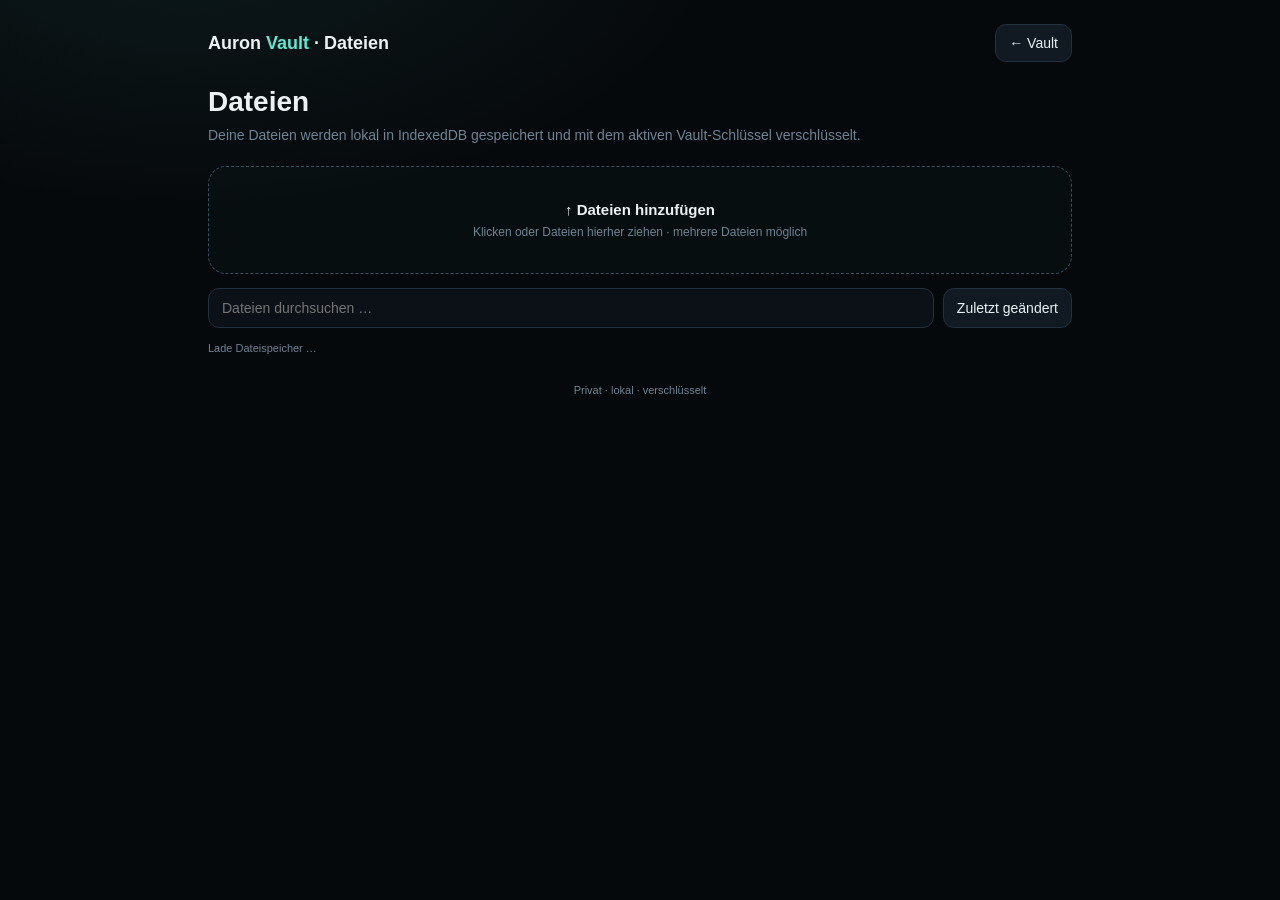
==== files.html @ fe922ca8 "Add dedicated Files page" ====
<!doctype html>
<html lang="de">
<head>
<meta charset="UTF-8">
<meta name="viewport" content="width=device-width,initial-scale=1,maximum-scale=1,viewport-fit=cover">
<title>Auron Vault — Dateien</title>
<style>
:root{--bg:#06090c;--bg1:#0b1117;--bg2:#111a22;--line:#223140;--text:#eaf2f4;--muted:#6d8494;--accent:#5eead4;--danger:#ff5c72}
*{box-sizing:border-box}body{margin:0;background:radial-gradient(900px 500px at 15% -10%,rgba(94,234,212,.08),transparent 60%),var(--bg);color:var(--text);font:14px -apple-system,BlinkMacSystemFont,"Segoe UI",sans-serif;min-height:100vh}
.app{max-width:900px;margin:auto;padding:24px 18px 100px}.top{display:flex;align-items:center;justify-content:space-between;gap:12px;margin-bottom:24px}.brand{font-weight:750;font-size:18px}.brand b{color:var(--accent)}button,input{font:inherit}.btn{border:1px solid var(--line);background:var(--bg2);color:var(--text);border-radius:11px;padding:10px 13px;cursor:pointer}.btn:hover{border-color:var(--accent)}.primary{background:var(--accent);color:#04211c;border-color:var(--accent);font-weight:700}
h1{font-size:28px;margin:0 0 7px}.sub{color:var(--muted);line-height:1.5;margin:0 0 20px}.drop{border:1px dashed #38505f;border-radius:18px;padding:34px 18px;text-align:center;background:rgba(94,234,212,.025);cursor:pointer}.drop.drag{border-color:var(--accent);background:rgba(94,234,212,.07)}.drop strong{display:block;font-size:15px;margin-bottom:5px}.drop span{font-size:12px;color:var(--muted)}.toolbar{display:flex;gap:9px;margin:14px 0;flex-wrap:wrap}.search{flex:1;min-width:200px;background:var(--bg1);border:1px solid var(--line);border-radius:11px;color:var(--text);padding:11px 13px;outline:none}.search:focus{border-color:var(--accent)}.meta{color:var(--muted);font-size:11px;margin:8px 0 12px}.list{display:flex;flex-direction:column;gap:8px}.row{display:flex;align-items:center;gap:12px;padding:13px;background:var(--bg1);border:1px solid var(--line);border-radius:15px}.icon{width:42px;height:42px;border-radius:12px;background:var(--bg2);display:grid;place-items:center;color:var(--accent);flex:none}.main{min-width:0;flex:1}.name{font-weight:650;overflow:hidden;text-overflow:ellipsis;white-space:nowrap}.info{font-size:11px;color:var(--muted);margin-top:4px}.actions{display:flex;gap:6px}.danger{color:var(--danger)}.empty{text-align:center;padding:45px 15px;border:1px solid var(--line);border-radius:18px;color:var(--muted)}.empty strong{display:block;color:var(--text);margin-bottom:6px}.status{margin-top:18px;font-size:11px;color:var(--muted);text-align:center}.error{padding:16px;border:1px solid rgba(255,92,114,.4);background:rgba(255,92,114,.07);border-radius:14px;color:#ffb1bc}
@media(max-width:600px){.app{padding:18px 13px 80px}.top{margin-bottom:18px}h1{font-size:24px}.row{align-items:flex-start}.actions{margin-left:auto}.actions .label{display:none}}
</style>
</head>
<body>
<div class="app">
<header class="top"><div class="brand">Auron <b>Vault</b> · Dateien</div><button class="btn" id="back">← Vault</button></header>
<main>
<h1>Dateien</h1><p class="sub">Deine Dateien werden lokal in IndexedDB gespeichert und mit dem aktiven Vault-Schlüssel verschlüsselt.</p>
<div id="error"></div>
<input id="fileInput" type="file" multiple hidden>
<div class="drop" id="drop"><strong>↑ Dateien hinzufügen</strong><span>Klicken oder Dateien hierher ziehen · mehrere Dateien möglich</span></div>
<div class="toolbar"><input class="search" id="search" placeholder="Dateien durchsuchen …"><button class="btn" id="sort">Zuletzt geändert</button></div>
<div class="meta" id="meta">Lade Dateispeicher …</div>
<div class="list" id="list"></div>
<div class="status">Privat · lokal · verschlüsselt</div>
</main>
</div>
<script src="./files.js"></script>
</body>
</html>
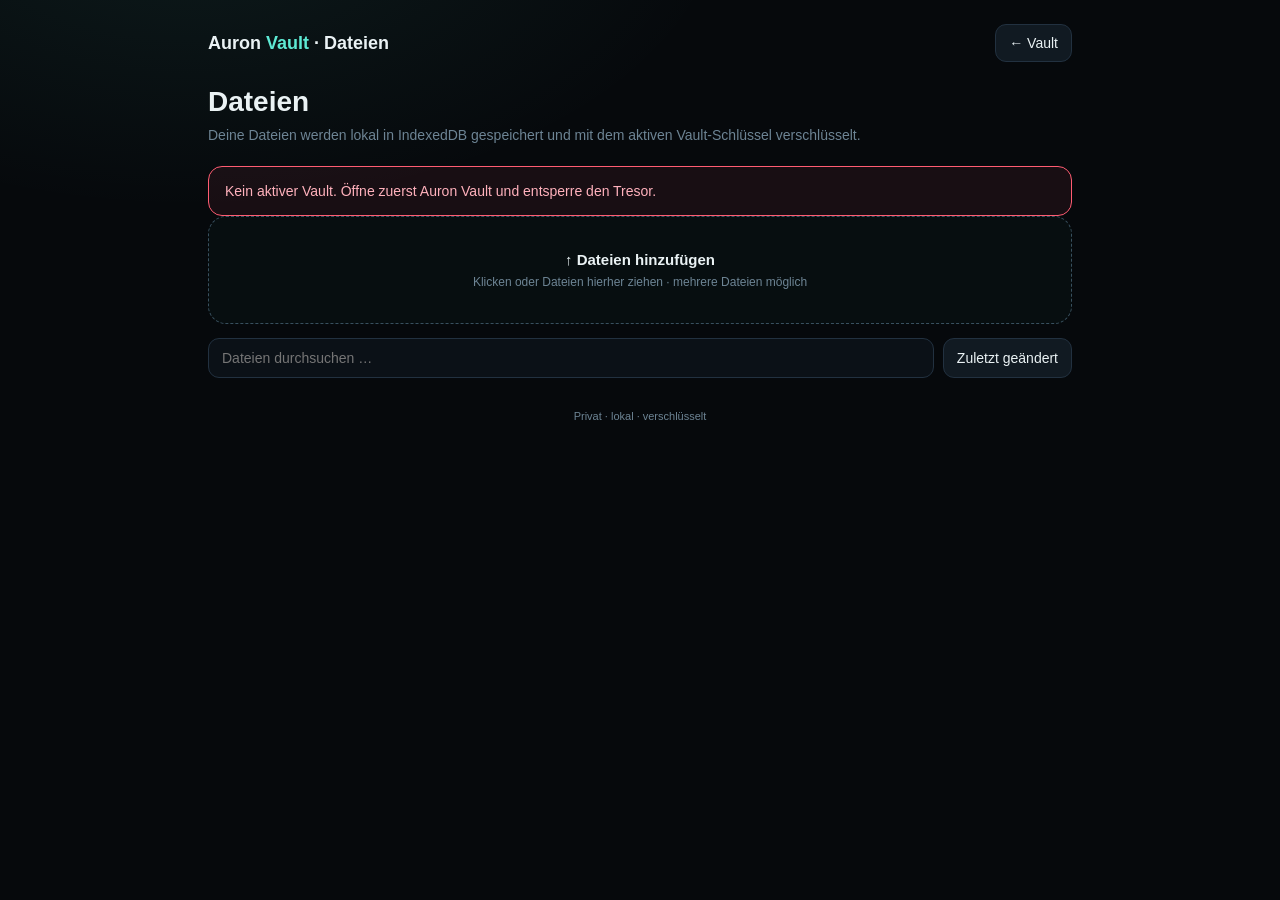
==== commit 0133729d: "Add file preview UI" ====
--- a/files.html
+++ b/files.html
@@ -11,7 +11,7 @@
 h1{font-size:28px;margin:0 0 7px}.sub{color:var(--muted);line-height:1.5;margin:0 0 20px}.drop{border:1px dashed #38505f;border-radius:18px;padding:34px 18px;text-align:center;background:rgba(94,234,212,.025);cursor:pointer}.drop.drag{border-color:var(--accent);background:rgba(94,234,212,.07)}.drop strong{display:block;font-size:15px;margin-bottom:5px}.drop span{font-size:12px;color:var(--muted)}.toolbar{display:flex;gap:9px;margin:14px 0;flex-wrap:wrap}.search{flex:1;min-width:200px;background:var(--bg1);border:1px solid var(--line);border-radius:11px;color:var(--text);padding:11px 13px;outline:none}.search:focus{border-color:var(--accent)}.meta{color:var(--muted);font-size:11px;margin:8px 0 12px}.list{display:flex;flex-direction:column;gap:8px}.row{display:flex;align-items:center;gap:12px;padding:13px;background:var(--bg1);border:1px solid var(--line);border-radius:15px}.icon{width:42px;height:42px;border-radius:12px;background:var(--bg2);display:grid;place-items:center;color:var(--accent);flex:none}.main{min-width:0;flex:1}.name{font-weight:650;overflow:hidden;text-overflow:ellipsis;white-space:nowrap}.info{font-size:11px;color:var(--muted);margin-top:4px}.actions{display:flex;gap:6px}.danger{color:var(--danger)}.empty{text-align:center;padding:45px 15px;border:1px solid var(--line);border-radius:18px;color:var(--muted)}.empty strong{display:block;color:var(--text);margin-bottom:6px}.status{margin-top:18px;font-size:11px;color:var(--muted);text-align:center}.error{padding:16px;border:1px solid rgba(255,92,114,.4);background:rgba(255,92,114,.07);border-radius:14px;color:#ffb1bc}
 @media(max-width:600px){.app{padding:18px 13px 80px}.top{margin-bottom:18px}h1{font-size:24px}.row{align-items:flex-start}.actions{margin-left:auto}.actions .label{display:none}}
 </style>
-</head>
+<style>.viewer{position:fixed;inset:0;z-index:50;background:rgba(3,6,8,.96);display:flex;flex-direction:column}.viewerTop{display:flex;align-items:center;justify-content:space-between;padding:14px 18px;border-bottom:1px solid #223140;background:#0b1117}.viewerTitle{font-weight:700;overflow:hidden;text-overflow:ellipsis;white-space:nowrap}.viewerBody{flex:1;overflow:auto;padding:20px;display:flex;justify-content:center;align-items:flex-start}.viewerBody img{max-width:100%;max-height:calc(100vh - 100px);object-fit:contain;border-radius:10px}.viewerBody pre{width:min(1100px,100%);margin:0;padding:20px;background:#050709;border:1px solid #223140;border-radius:14px;color:#d9e8ea;white-space:pre-wrap;word-break:break-word;font:13px/1.6 ui-monospace,SFMono-Regular,Menlo,Consolas,monospace}.empty{text-align:center;padding:45px 15px;color:#6d8494}.empty strong{display:block;color:#eaf2f4;margin-bottom:6px}.error{padding:16px;border:1px solid #ff5c72;background:rgba(255,92,114,.07);border-radius:14px;color:#ffb1bc}</style></head>
 <body>
 <div class="app">
 <header class="top"><div class="brand">Auron <b>Vault</b> · Dateien</div><button class="btn" id="back">← Vault</button></header>
